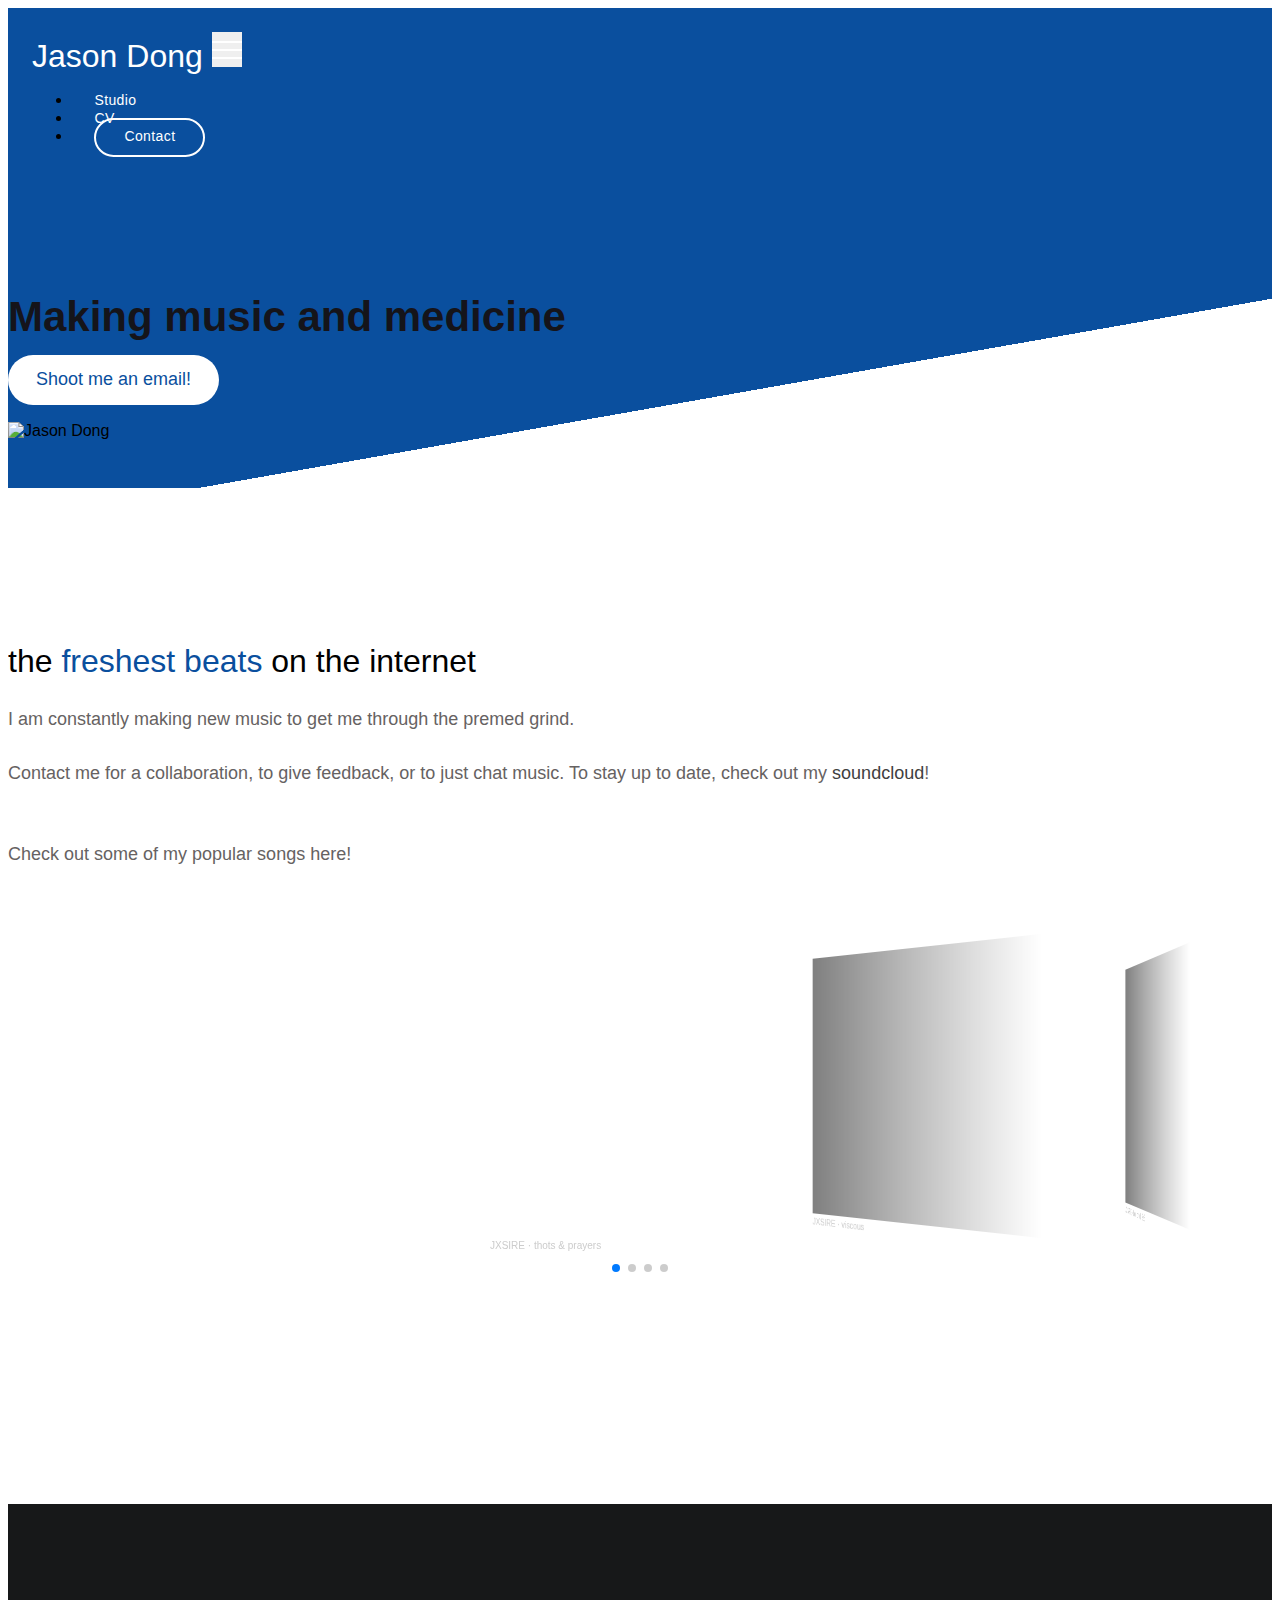
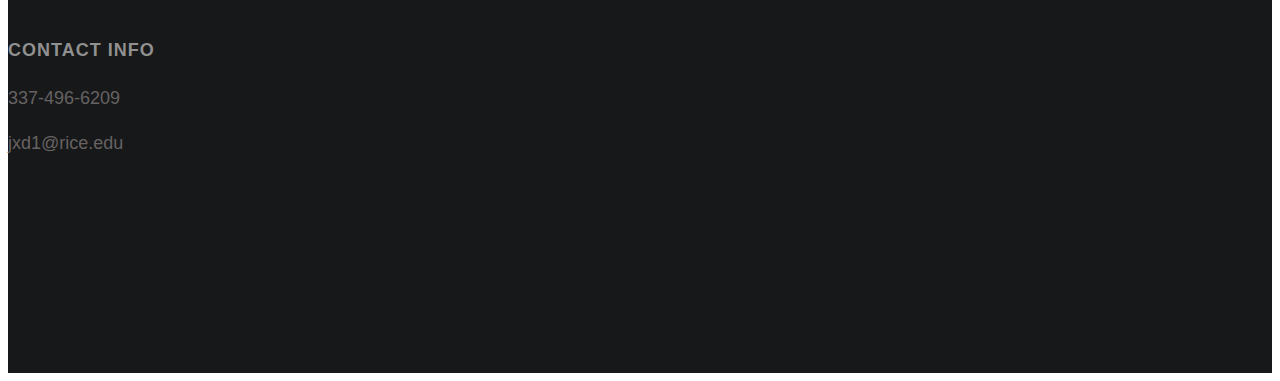
==== index.html @ 61a4fcf5 "slideshow of music" ====
<!DOCTYPE html>
<html lang="en">
<head>

     <title>Jason Dong</title>
<!--

DIGITAL TREND

https://templatemo.com/tm-538-digital-trend

-->
     <meta charset="UTF-8">
     <meta http-equiv="X-UA-Compatible" content="IE=Edge">
     <meta name="description" content="">
     <meta name="keywords" content="">
     <meta name="author" content="">
     <meta name="viewport" content="width=device-width, initial-scale=1, maximum-scale=1">

     <link rel="stylesheet" href="css/bootstrap.min.css">
     <link rel="stylesheet" href="css/font-awesome.min.css">
     <link rel="stylesheet" href="css/aos.css">
     <link rel="stylesheet" href="css/owl.carousel.min.css">
     <link rel="stylesheet" href="css/owl.theme.default.min.css">
     <link rel="shortcut icon" href="#">
     <link rel="stylesheet" media="screen" href="https://static.codepen.io/assets/editor/themes/twilight-c4d2eafba805f08fdb40c0900ac100b78469aba0532ca487a4fb1591a9424a02.css" id="cm-theme" />
     <link rel="stylesheet" href="https://cdnjs.cloudflare.com/ajax/libs/animate.css/4.0.0/animate.min.css"/>
     <link rel="stylesheet" href="css/swiper.min.css">

     <!-- MAIN CSS -->
     <link rel="stylesheet" href="css/templatemo-digital-trend.css">

     <script src='https://kit.fontawesome.com/a076d05399.js'></script>
     <script src="js/swiper.min.js"></script>

</head>
<body>

     <!-- MENU BAR -->
    <nav class="navbar navbar-expand-lg">
        <div class="container">
            <a class="navbar-brand" href="index.html">
              <i class="fas fa-microphone-alt"></i>
              Jason Dong
            </a>

            <button class="navbar-toggler" type="button" data-toggle="collapse" data-target="#navbarNav" aria-controls="navbarNav" aria-expanded="false"
                aria-label="Toggle navigation">
                <span class="navbar-toggler-icon"></span>
            </button>

            <div class="collapse navbar-collapse" id="navbarNav">
                <ul class="navbar-nav ml-auto">
                    <li class="nav-item">
                        <a href="#about" class="nav-link smoothScroll">Studio</a>
                    </li>
                    <li class="nav-item">
                        <a href="/CV" class="nav-link smoothScroll">CV</a>
                    </li>
                    <!-- <li class="nav-item">
                        <a href="blog.html" class="nav-link">Blog</a>
                    </li> -->
                    <li class="nav-item">
                        <a href="contact.html" class="nav-link contact">Contact</a>
                    </li>
                </ul>
            </div>
        </div>
    </nav>


     <!-- HERO -->
     <section class="hero hero-bg d-flex justify-content-center align-items-center">
               <div class="container">
                    <div class="row">

                        <div class="col-lg-6 col-md-10 col-12 d-flex flex-column justify-content-center align-items-center">
                              <div class="hero-text">

                                   <h1 class="text-white" data-aos="fade-up">Making music and medicine</h1>

                                   <a href="contact.html" class="custom-btn btn-bg btn mt-3" data-aos="fade-up" data-aos-delay="100">Shoot me an email!</a>

                                   <strong class="d-block py-3 pl-5 text-white" data-aos="fade-up" data-aos-delay="200"><i class="fa fa-phone mr-2"></i> 337-496-6209</strong>
                              </div>
                        </div>

                        <div class="col-lg-6 col-12">
                          <div class="hero-image" data-aos="fade-up" data-aos-delay="300">

                            <img src="images/jxsire.png" class="img-fluid" alt="Jason Dong">
                          </div>
                        </div>

                    </div>
               </div>
     </section>


     <!-- ABOUT -->
     <section class="about section-padding pb-0" id="about">
          <div class="container">
               <div class="row">

                    <div class="col-lg-7 mx-auto col-md-10 col-12">
                         <div class="about-info">

                              <h2 class="mb-4" data-aos="fade-up">the 
                                   <strong>freshest beats</strong> on the
                                   internet</h2>

                              <p class="mb-0" data-aos="fade-up">I am constantly
                                   making new music to get me through the premed
                                   grind. 
                              <br>
                              <br>
                              Contact me for a collaboration, to give feedback,
                              or to just chat music. To stay up to date, check
                              out my <a href="https://soundcloud.com/jxsire">
                                   soundcloud</a>!
                         </p>
                         <br>
                         
                         <p data-aos="fade-up">Check out some of my popular 
                              songs here!</p>
                         <!-- Swiper -->
                         <div class="swiper-container" data-aos="fade-up">
                              <div class="swiper-wrapper">
                              <div class="swiper-slide">
                                   <iframe width="100%" height="300" scrolling="no" frameborder="no" allow="autoplay" src="https://w.soundcloud.com/player/?url=https%3A//api.soundcloud.com/tracks/449568399&color=%23ff5500&auto_play=false&hide_related=false&show_comments=true&show_user=true&show_reposts=false&show_teaser=true&visual=true">
                                   </iframe>
                                   <br>
                                   <div style="font-size: 10px; color: #cccccc;line-break: anywhere;word-break: normal;overflow: hidden;white-space: nowrap;text-overflow: ellipsis; font-family: Interstate,Lucida Grande,Lucida Sans Unicode,Lucida Sans,Garuda,Verdana,Tahoma,sans-serif;font-weight: 100;">
                                        <a href="https://soundcloud.com/jxsire" title="JXSIRE" target="_blank" style="color: #cccccc; text-decoration: none;">
                                             JXSIRE
                                        </a>
                                         · 
                                        <a href="https://soundcloud.com/jxsire/thots-n-prayers" title="thots &amp; prayers" target="_blank" style="color: #cccccc; text-decoration: none;">
                                             thots &amp; prayers
                                        </a>
                                   </div>
                              </div>
                              <div class="swiper-slide">
                                   <iframe width="100%" height="300" scrolling="no" frameborder="no" allow="autoplay" src="https://w.soundcloud.com/player/?url=https%3A//api.soundcloud.com/tracks/424937106&color=%23ff5500&auto_play=false&hide_related=false&show_comments=true&show_user=true&show_reposts=false&show_teaser=true&visual=true">
                                   </iframe>
                                   <div style="font-size: 10px; color: #cccccc;line-break: anywhere;word-break: normal;overflow: hidden;white-space: nowrap;text-overflow: ellipsis; font-family: Interstate,Lucida Grande,Lucida Sans Unicode,Lucida Sans,Garuda,Verdana,Tahoma,sans-serif;font-weight: 100;">
                                        <a href="https://soundcloud.com/jxsire" title="JXSIRE" target="_blank" style="color: #cccccc; text-decoration: none;">
                                             JXSIRE
                                        </a>
                                         · 
                                        <a href="https://soundcloud.com/jxsire/viscous" title="viscous" target="_blank" style="color: #cccccc; text-decoration: none;">
                                             viscous
                                        </a>
                                   </div>
                              </div>
                              <div class="swiper-slide">
                                   <iframe width="100%" height="300" scrolling="no" frameborder="no" allow="autoplay" src="https://w.soundcloud.com/player/?url=https%3A//api.soundcloud.com/tracks/617876619&color=%23ff5500&auto_play=false&hide_related=false&show_comments=true&show_user=true&show_reposts=false&show_teaser=true&visual=true">
                                   </iframe>
                                   <div style="font-size: 10px; color: #cccccc;line-break: anywhere;word-break: normal;overflow: hidden;white-space: nowrap;text-overflow: ellipsis; font-family: Interstate,Lucida Grande,Lucida Sans Unicode,Lucida Sans,Garuda,Verdana,Tahoma,sans-serif;font-weight: 100;">
                                        <a href="https://soundcloud.com/jxsire" title="JXSIRE" target="_blank" style="color: #cccccc; text-decoration: none;">
                                             JXSIRE
                                        </a>
                                         · 
                                        <a href="https://soundcloud.com/jxsire/boo" title="boo prod. 2e6" target="_blank" style="color: #cccccc; text-decoration: none;">
                                             boo prod. 2e6
                                        </a>
                                   </div>
                              </div>
                              <div class="swiper-slide">
                                   <iframe width="100%" height="300" scrolling="no" frameborder="no" allow="autoplay" src="https://w.soundcloud.com/player/?url=https%3A//api.soundcloud.com/tracks/399360867&color=%23ff5500&auto_play=false&hide_related=false&show_comments=true&show_user=true&show_reposts=false&show_teaser=true&visual=true">
                                   </iframe>
                                   <div style="font-size: 10px; color: #cccccc;line-break: anywhere;word-break: normal;overflow: hidden;white-space: nowrap;text-overflow: ellipsis; font-family: Interstate,Lucida Grande,Lucida Sans Unicode,Lucida Sans,Garuda,Verdana,Tahoma,sans-serif;font-weight: 100;">
                                        <a href="https://soundcloud.com/jxsire" title="JXSIRE" target="_blank" style="color: #cccccc; text-decoration: none;">
                                             JXSIRE
                                        </a>
                                         · 
                                        <a href="https://soundcloud.com/jxsire/rx-traphouse" title="RX TRAPHOUSE" target="_blank" style="color: #cccccc; text-decoration: none;">
                                             RX TRAPHOUSE
                                        </a>
                                   </div>
                              </div>
                              </div>
                              <!-- Add Pagination -->
                              <div class="swiper-pagination"></div>
                         </div>
                         
                         <br>
                         <br>
                         <br>

                         <!-- <div class="about-image" data-aos="fade-up" data-aos-delay="200">

                          <img src="images/office.png" class="img-fluid" alt="office">
                        </div> -->
                        <br>
                        <br>
                    </div>

               </div>
          </div>
     </section>


     <!-- PROJECT -->
     <!-- <section class="project section-padding" id="project">
          <div class="container-fluid">
               <div class="row">

                    <div class="col-lg-12 col-12">

                        <h2 class="mb-5 text-center" data-aos="fade-up">
                            Please take a look through our
                            <strong>featured Digital Trends</strong>
                        </h2>

                         <div class="owl-carousel owl-theme" id="project-slide">
                              <div class="item project-wrapper" data-aos="fade-up" data-aos-delay="100">
                                   <img src="images/project/project-image01.jpg" class="img-fluid" alt="project image">

                                   <div class="project-info">
                                        <small>Marketing</small>

                                        <h3>
                                             <a href="project-detail.html">
                                                  <span>Sweet Go Agency</span>
                                                  <i class="fa fa-angle-right project-icon"></i>
                                             </a>
                                        </h3>
                                   </div>
                              </div>

                              <div class="item project-wrapper" data-aos="fade-up">
                                   <img src="images/project/project-image02.jpg" class="img-fluid" alt="project image">

                                   <div class="project-info">
                                        <small>Website</small>

                                        <h3>
                                             <a href="project-detail.html">
                                                  <span>Smart Ladies</span>
                                                  <i class="fa fa-angle-right project-icon"></i>
                                             </a>
                                        </h3>
                                   </div>
                              </div>

                              <div class="item project-wrapper" data-aos="fade-up">
                                   <img src="images/project/project-image03.jpg" class="img-fluid" alt="project image">

                                   <div class="project-info">
                                        <small>Branding</small>

                                        <h3>
                                             <a href="project-detail.html">
                                                  <span>Shoes factory</span>
                                                  <i class="fa fa-angle-right project-icon"></i>
                                             </a>
                                        </h3>
                                   </div>
                              </div>

                              <div class="item project-wrapper" data-aos="fade-up">
                                   <img src="images/project/project-image04.jpg" class="img-fluid" alt="project image">

                                   <div class="project-info">
                                        <small>Social Media</small>

                                        <h3>
                                             <a href="project-detail.html">
                                                  <span>Race Bicycle</span>
                                                  <i class="fa fa-angle-right project-icon"></i>
                                             </a>
                                        </h3>
                                   </div>
                              </div>

                              <div class="item project-wrapper" data-aos="fade-up">
                                   <img src="images/project/project-image05.jpg" class="img-fluid" alt="project image">

                                   <div class="project-info">
                                        <small>Video</small>

                                        <h3>
                                             <a href="project-detail.html">
                                                  <span>Ultimate HealthCare</span>
                                                  <i class="fa fa-angle-right project-icon"></i>
                                             </a>
                                        </h3>
                                   </div>
                              </div>
                         </div>
                    </div>

               </div>
          </div>
     </section> -->


     <!-- TESTIMONIAL -->
     <!-- <section class="testimonial section-padding">
          <div class="container">
               <div class="row">

                    <div class="col-lg-6 col-md-5 col-12">
                        <div class="contact-image" data-aos="fade-up">

                          <img src="images/female-avatar.png" class="img-fluid" alt="website">
                        </div>
                    </div>

                    <div class="col-lg-6 col-md-7 col-12">
                      <h4 class="my-5 pt-3" data-aos="fade-up" data-aos-delay="100">Client Testimonials</h4>

                      <div class="quote" data-aos="fade-up" data-aos-delay="200"></div>

                      <h2 class="mb-4" data-aos="fade-up" data-aos-delay="300">Lorem ipsum Sed eiusmod esse aliqua sed incididunt aliqua incididunt mollit id et sit proident dolor nulla sed commodo.</h2>

                      <p data-aos="fade-up" data-aos-delay="400">
                        <strong>Mary Zoe</strong>

                        <span class="mx-1">/</span>

                        <small>Digital Agency (CEO)</small>
                      </p>
                    </div>

               </div>
          </div>
     </section> -->


    <footer class="site-footer">
      <div class="container">
        <div class="row">

          <!-- <div class="col-lg-5 mx-lg-auto col-md-8 col-10">
            <h1 class="text-white" data-aos="fade-up" data-aos-delay="100">We make creative <strong>brands</strong> only.</h1>
          </div> -->

          <div class="col-lg-3 col-md-6 col-12" data-aos="fade-up" data-aos-delay="200">
            <h4 class="my-4">Contact Info</h4>

            <p class="mb-1">
              <i class="fa fa-phone mr-2 footer-icon"></i> 
              337-496-6209
            </p>

            <p>
              <a href="#">
                <i class="fa fa-envelope mr-2 footer-icon"></i>
                jxd1@rice.edu
              </a>
            </p>
          </div>

          <!-- <div class="col-lg-3 col-md-6 col-12" data-aos="fade-up" data-aos-delay="300">
            <h4 class="my-4">Our Studio</h4>

            <p class="mb-1">
              <i class="fa fa-home mr-2 footer-icon"></i> 
              Av. Lúcio Costa - Barra da Tijuca, Rio de Janeiro - RJ, Brazil
            </p>
          </div>

          <div class="col-lg-4 mx-lg-auto text-center col-md-8 col-12" data-aos="fade-up" data-aos-delay="400">
            <p class="copyright-text">Copyright &copy; 2020 Your Company
            <br>
            <a rel="nofollow noopener" href="https://templatemo.com">Design: TemplateMo</a></p>
          </div>

          <div class="col-lg-4 mx-lg-auto col-md-6 col-12" data-aos="fade-up" data-aos-delay="500">
            
            <ul class="footer-link">
              <li><a href="#">Stories</a></li>
              <li><a href="#">Work with us</a></li>
              <li><a href="#">Privacy</a></li>
            </ul> -->
          </div>

          <div class="col-lg-3 mx-lg-auto col-md-6 col-12" data-aos="fade-up" data-aos-delay="600">
               <ul class="social-icon">
                 <li><a href="https://www.github.com/jxsire/"><i class="fab fa-github w3-hover-opacity"></i></a></li>
                 <li><a href="https://soundcloud.com/jxsire"><i class="fab fa-soundcloud w3-hover-opacity"></i></a></li>
               </ul>
          </div>

        </div>
      </div>
    </footer>


     <!-- SCRIPTS -->
     <script src="js/jquery.min.js"></script>
     <script src="js/bootstrap.min.js"></script>
     <script src="js/aos.js"></script>
     <script src="js/owl.carousel.min.js"></script>
     <script src="js/smoothscroll.js"></script>
     <script src="js/custom.js"></script>
     <!-- Initialize Swiper -->
     <script>
          var swiper = new Swiper('.swiper-container', {
            effect: 'coverflow',
            grabCursor: true,
            centeredSlides: true,
            slidesPerView: 'auto',
            coverflowEffect: {
              rotate: 50,
              stretch: 0,
              depth: 100,
              modifier: 1,
              slideShadows : true,
            },
            pagination: {
              el: '.swiper-pagination',
            },
          });
        </script>
 

</body>
</html>
---- css/templatemo-digital-trend.css ----
/*

DIGITAL TREND

https://templatemo.com/tm-538-digital-trend

*/
  
  @font-face {
      font-family: 'Plain-Regular';
      src: url('../fonts/Plain-Regular.woff2') format('woff2'),
          url('../fonts/Plain-Regular.woff') format('woff');
      font-weight: normal;
      font-style: normal;
  }

  @font-face {
      font-family: 'Plain-Light';
      src: url('../fonts/Plain-Light.woff2') format('woff2'),
          url('../fonts/Plain-Light.woff') format('woff');
      font-weight: bold;
      font-style: normal;
  }

  @font-face {
      font-family: 'Plain-Bold';
      src: url('../fonts/Plain-Bold.woff2') format('woff2'),
          url('../fonts/Plain-Bold.woff') format('woff');
      font-weight: bold;
      font-style: normal;
  }

  :root {
    --primary-color:        #0a4f9e;
    /* --secondary-color:      #057a8d; */
    --secondary-color:      #0a4f9e;
    --white-color:          #ffffff;
    --dark-color:           #171819;
    --project-bg:           #f0f8ff;
    /* --menu-bg:              #0c8195; */
    --menu-bg:              #0a4f9e;

    --title-color:          #15141a;
    --gray-color:           #909090;
    --link-color:           #404040;
    --p-color:              #666262;

    --base-font-family:     'Plain-Light', sans-serif;
    --title-font-family:    'Plain-Regular', sans-serif;
    --font-bold-family:     'Plain-Bold', sans-serif;
    --font-weight-bold:     bold;

    --h1-font-size:         42px;
    --h2-font-size:         32px;
    --h3-font-size:         24px;
    --p-font-size:          18px;
    --base-font-size:       16px;
    --menu-font-size:       14px;

    --border-radius-large:  100px;
    --border-radius-small:  5px;
  }

  body {
    background: var(--white-color);
    font-family: var(--base-font-family);
  }


  /*---------------------------------------
     TYPOGRAPHY              
  -----------------------------------------*/

  h1,h2,h3,h4,h5,h6 {
    font-family: var(--title-font-family);
    line-height: inherit;
  }

  h1 {
    color: var(--title-color);
    font-size: var(--h1-font-size);
  }

  h2 {
    font-size: var(--h2-font-size);
    font-weight: 100;
  }

  h3 {
    font-size: var(--h3-font-size);
    font-weight: 100;
    margin-bottom: 0;
  }

  h4 {
    color: var(--gray-color);
    font-family: var(--base-font-family);
    font-size: var(--p-font-size);
    letter-spacing: 1px;
    text-transform: uppercase;
  }

  p {
    color: var(--p-color);
    font-size: var(--p-font-size);
    line-height: 1.5em;
  }

  b, 
  strong {
    letter-spacing: 0;
    color: var(--secondary-color);
  }


  /*  BLOCKQUOTES */
  .quote {
    position: relative;
    margin: 0;
  }

  .quote::after {
    content: "“";
    position: absolute;
    bottom: -80px;
    left: 20px;
    font-family: times;
    color: var(--gray-color);
    font-weight: var(--font-weight-bold);
    font-size: 14em;
    line-height: 0;
    opacity: 0.10;
  }

  blockquote {
    border-left: 5px solid rgba(0,0,0,0.05);
    display: block;
    margin: 42px 0;
    padding: 14px 22px;
    color: rgba(0,0,0,0.5);
  }


  /* BUTTON */
  .custom-btn {
    background: transparent;
    border: 2px solid var(--dark-color);
    border-radius: var(--border-radius-large);
    padding: 12px 26px 14px 26px;
    color: var(--dark-color);
    font-family: var(--title-font-family);
    font-size: var(--p-font-size);
    white-space: nowrap;
  }

  .custom-btn.btn-bg {
    background: var(--white-color);
    color: var(--primary-color);
    border-color: transparent;
	transition: all .3s ease;
  }
  
  .custom-btn:hover,
  .custom-btn:focus {
    background: var(--dark-color);
    color: var(--white-color);
    border-color: transparent;
  }


  /*---------------------------------------
     GENERAL               
  -----------------------------------------*/

  * {
    -webkit-box-sizing: border-box;
    -moz-box-sizing: border-box;
    box-sizing: border-box;
  }

  *::before,
  *::after {
    -webkit-box-sizing: border-box;
    -moz-box-sizing: border-box;
    box-sizing: border-box;
  }

  a {
    color: var(--link-color);
    font-weight: normal;
    text-decoration: none;
  }

  a:hover, 
  a:active, 
  a:focus {
    color: var(--secondary-color);
    outline: none;
    text-decoration: none;
  }

  ::selection {
    background: var(--secondary-color);
    color: var(--white-color);
  }

  .section-padding {
    padding: 8em 0;
  }
  .section-padding-half {
    padding: 4em 0;
  }

  .google-map iframe {
    display: block;
    width: 100%;
  }



  /*---------------------------------------
    MENU             
  -----------------------------------------*/

  .navbar {
    background: var(--menu-bg);
    z-index: 2;
    top: 0;
    right: 0;
    left: 0;
    padding: 1.5em;
  }

  .navbar-brand {
    color: var(--white-color);
    font-size: var(--h2-font-size);
  }

  .navbar-brand:hover {
    color: var(--grey-color);
  }

  .nav-link {
    color: var(--white-color);
    font-size: var(--menu-font-size);
    letter-spacing: 0.4px;
    margin: 0 1.6em;
    padding: 0.6em;
  }

  .nav-link.active,
  .nav-link:hover {
    color: var(--grey-color);
  }

  .navbar-expand-lg .navbar-nav .nav-link {
    padding-right: 0;
    padding-left: 0;
  }

  .navbar-expand-lg .navbar-nav .nav-link.contact {
    border: 2px solid var(--white-color);
    border-radius: var(--border-radius-large);
    color: var(--white-color);
    font-family: var(--font-bold-family);
    padding: 0.6em 2em 0.8em 2em;
  }

  .navbar-expand-lg .navbar-nav .nav-link.contact:hover,
  .navbar-expand-lg .navbar-nav .nav-link.contact.active {
    background: var(--white-color);
    color: var(--primary-color);
  }

  .navbar-nav .navbar-toggler-icon {
    background: none;
  }

  .navbar-toggler {
    border: 0;
    padding: 0;
    cursor: pointer;
    margin: 0 10px 0 0;
    width: 30px;
    height: 35px;
    outline: none;
  }

  .navbar-toggler:focus {
    outline: none;
  }

  .navbar-toggler[aria-expanded="true"] .navbar-toggler-icon {
    background: transparent;
  }

  .navbar-toggler[aria-expanded="true"] .navbar-toggler-icon::before,
  .navbar-toggler[aria-expanded="true"] .navbar-toggler-icon::after {
    transition: top 300ms 50ms ease, -webkit-transform 300ms 350ms ease;
    transition: top 300ms 50ms ease, transform 300ms 350ms ease;
    transition: top 300ms 50ms ease, transform 300ms 350ms ease, -webkit-transform 300ms 350ms ease;
    top: 0;
  }

  .navbar-toggler[aria-expanded="true"] .navbar-toggler-icon::before {
    transform: rotate(45deg);
  }

  .navbar-toggler[aria-expanded="true"] .navbar-toggler-icon::after {
    transform: rotate(-45deg);
  }

  .navbar-toggler .navbar-toggler-icon {
    background: var(--white-color);
    transition: background 10ms 300ms ease;
    display: block;
    width: 30px;
    height: 2px;
    position: relative;
  }

  .navbar-toggler .navbar-toggler-icon::before,
  .navbar-toggler .navbar-toggler-icon::after {
    transition: top 300ms 350ms ease, -webkit-transform 300ms 50ms ease;
    transition: top 300ms 350ms ease, transform 300ms 50ms ease;
    transition: top 300ms 350ms ease, transform 300ms 50ms ease, -webkit-transform 300ms 50ms ease;
    position: absolute;
    right: 0;
    left: 0;
    background: var(--white-color);
    width: 30px;
    height: 2px;
    content: '';
  }

  .navbar-toggler .navbar-toggler-icon::before {
    top: -8px;
  }

  .navbar-toggler .navbar-toggler-icon::after {
    top: 8px;
  }



  /*---------------------------------------
     HERO              
  -----------------------------------------*/

  .hero {
    position: relative;
    padding: 5em 0;
    overflow: hidden;
  }

  .hero-bg {
    background: linear-gradient(170deg, var(--primary-color) 64%, var(--white-color) 30%);
  }

  .hero-image {
    position: relative;
    top: 2em;
  }



  /*---------------------------------------
     PROJECT              
  -----------------------------------------*/

  .project {
    background: var(--project-bg);
  }

  .project-wrapper {
    position: relative;
  }

  .project-wrapper img {
    border-radius: var(--border-radius-small);
  }

  .project-info {
    background: var(--white-color);
    border-radius: var(--border-radius-small);
    position: absolute;
    bottom: 32px;
    right: 32px;
    left: 32px;
    width: 90%;
    padding: 32px;
  }

  .project-info small {
    font-family: Plain-Bold;
    color: var(--gray-color);
    position: relative;
    top: 2px;
  }

  .project-info a {
    color: var(--primary-color);
  }

  .project-info .project-icon {
    background: var(--primary-color);
  }

  .project-icon {
    position: absolute;
    right: 30px;
    top: 40px;
    background: var(--dark-color);
    border-radius: var(--border-radius-large);
    color: var(--white-color);
    font-size: var(--h2-font-size);
    width: 40px;
    height: 40px;
    line-height: 40px;
    text-align: center;
    padding-left: 5px;
  }

  .owl-theme .owl-dots .owl-dot {
    outline: none;
  }

  .owl-theme .owl-dots .owl-dot span {
    background: var(--gray-color);
    width: 50px;
    height: 3px;
    margin:  35px 5px;
  }

  .owl-theme .owl-dots .owl-dot.active span, 
  .owl-theme .owl-dots .owl-dot:hover span {
    background: var(--secondary-color);
  }

  .list-detail {
    margin-left: 1em;
    padding-left: 1em;
    position: relative;
  }

  .list-detail li {
    display: block;
    list-style: none;
    margin: 0.6em 0 0 0.8em;
  }

  .list-detail li::before {
    content: "";
    width: 0;
    height: 0;
    border-width: 0 16px 16px 0;
    border-color: transparent var(--secondary-color) transparent transparent;
    border-style: solid;
    position: absolute;
    left: 0;
  }

  .list-detail span {
    position: relative;
    bottom: 5px;
  }

  .client-info img {
    width: 100px;
    margin-right: 1em;
  }



  /*---------------------------------------
      ABOUT            
  -----------------------------------------*/

  .about {
    position: relative;
    overflow: hidden;
  }

  .about-image img {
    display: block;
    margin: 0 auto;
  }



  /*---------------------------------------
      BLOG            
  -----------------------------------------*/

  .blog-header {
    border-radius: var(--border-radius-small);
    position: relative;
    overflow: hidden;
  }

  .blog-header img {
    border-radius: var(--border-radius-small);
    display: block;
  }

  .blog-header-info {
    background: linear-gradient(transparent,rgba(0,0,0,0.95));
    position: absolute;
    right: 0;
    left: 0;
    bottom: 0;
    padding: 2em;
  }

  .blog-header-info h3 {
    max-width: 80%;
  }

  .blog-header-info a {
    color: var(--white-color);
  }

  .blog-header-info a:hover {
    color: var(--secondary-color);
  }

  .blog-sidebar img {
    border-radius: var(--border-radius-small);
    width: 159px;
    margin-right: 22px;
  }

  .blog-sidebar h3 {
    font-size: 18px;
  }



  /*---------------------------------------
     CONTACT              
  -----------------------------------------*/

  .newsletter-form .form-control,
  .contact-form .form-control {
    box-shadow: none;
    background: var(--project-bg);
    border: 0;
    padding: 1.7em 1.3em;
    margin: 14px 0;
  }

  .newsletter-form button,
  .contact-form #submit-button {
    background: var(--primary-color);
    border-radius: var(--border-radius-large);
    color: var(--white-color);
    cursor: pointer;
    font-size: var(--p-font-size);
    line-height: 0px;
    padding: 1.5em 1.3em;
  }

  .newsletter-form button {
    background: var(--secondary-color);
  }



  /*---------------------------------------
     FOOTER              
  -----------------------------------------*/

  .site-footer {
    background: var(--dark-color);
    padding: 7em 0 6em 0;
  }

  .site-footer a {
    color: var(--p-color);
  }

  .site-footer a:hover,
  .footer-icon {
    color: var(--secondary-color);
  }

  .footer-link li {
    display: inline-block;
    list-style: none;
    margin: 0 10px;
  }

  .copyright-text,
  .footer-link,
  .site-footer .social-icon {
    margin-top: 6em;
  }

  .copyright-text {
    margin-top: 5.3em;
  }

  
  /*---------------------------------------
     SWIPER              
  -----------------------------------------*/
  .swiper-container {
    width: 100%;
    padding-top: 50px;
    padding-bottom: 50px;
  }
  .swiper-slide {
    background-position: center;
    background-size: cover;
    width: 300px;
    height: 300px;

  }


  /*---------------------------------------
     SOCIAL ICON              
  -----------------------------------------*/

  .social-icon {
    position: relative;
    padding: 0;
    margin: 4em 0 0 0;
  }

  .social-icon li {
    display: inline-block;
    list-style: none;
  }

  .social-icon li a {
    text-decoration: none;
    display: inline-block;
    font-size: var(--base-font-size);
    margin: 10px;
    text-align: center;
  }



  /*---------------------------------------
     RESPONSIVE STYLES              
  -----------------------------------------*/

  @media screen and (min-width: 1200px) {

    .about-info h2 {
      max-width: 70%;
    }
  }

  @media screen and (min-width: 991px) {

    .project h2 {
      max-width: 32%;
      margin: 0 auto;
    }
  }

  @media screen and (max-width: 991px) {

    .hero {
      padding-top: 14em;
    }

    .hero-text {
      bottom: 2em;
    }

    .navbar {
      padding: 1em;
    }

    .navbar-collapse {
      text-align: center;
      padding: 2.5em 0;
    }

    .nav-link {
      display: inline-block;
    }

    .navbar-expand-lg .navbar-nav .nav-link.contact {
      margin: 1em 0;
    }

    .copyright-text, 
    .footer-link, 
    .site-footer .social-icon {
      margin-top: 3em;
      padding: 0;
      text-align: left;
    }
  }

  @media screen and (max-width: 767px) {

    h1 {
      font-size: 36px;
    }

    h2 {
      font-size: 28px;
    }

    h3 {
      font-size: 22px;
    }

    .project-info {
      right: 0;
      left: 0;
      margin: 0 auto;
    }

    .footer-link, 
    .site-footer .social-icon {
      margin-top: 1em;
    }

    .copyright-text {
      margin: 2.5em 0 1em 0;
    }

    .footer-link li {
      margin-left: 0;
    }
  }
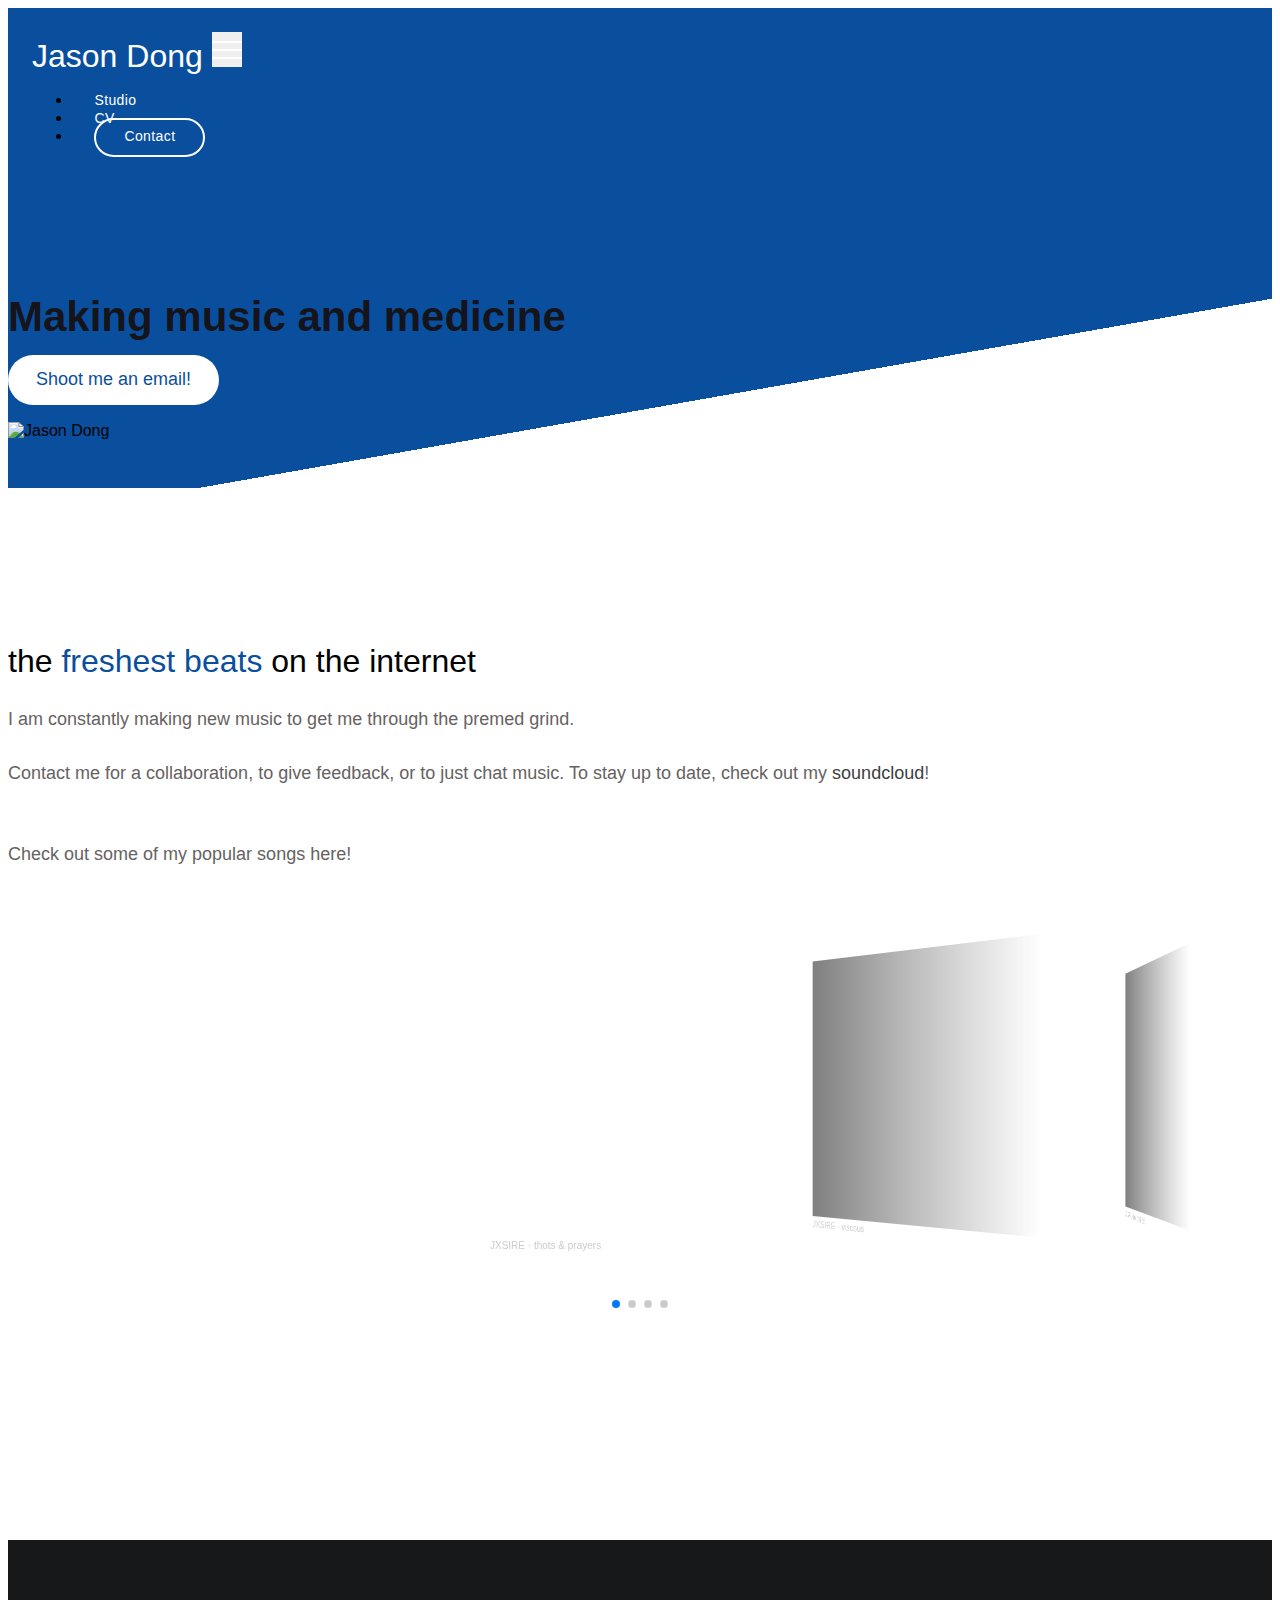
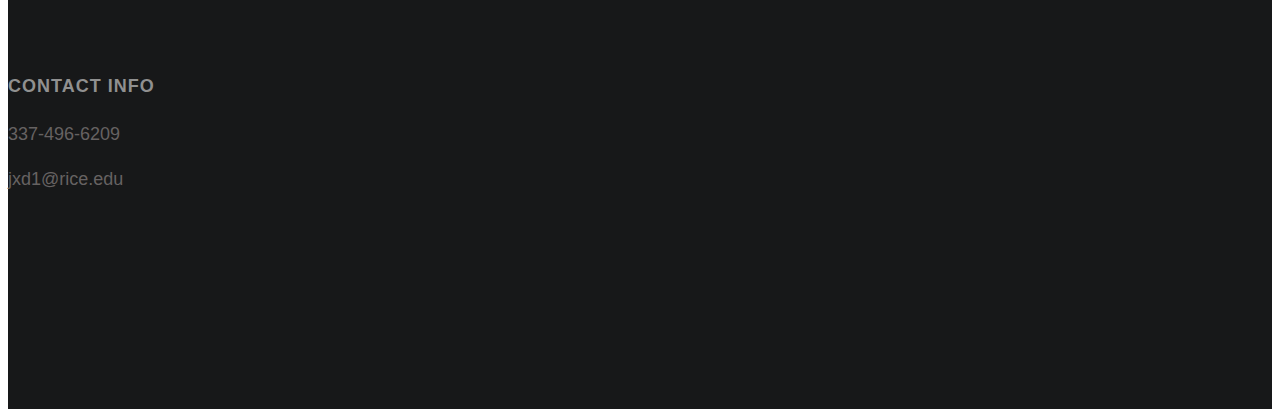
==== commit ad1192cf: "pagination" ====
--- a/index.html
+++ b/index.html
@@ -180,6 +180,8 @@
                                    </div>
                               </div>
                               </div>
+                              <br>
+                              <br>
                               <!-- Add Pagination -->
                               <div class="swiper-pagination"></div>
                          </div>
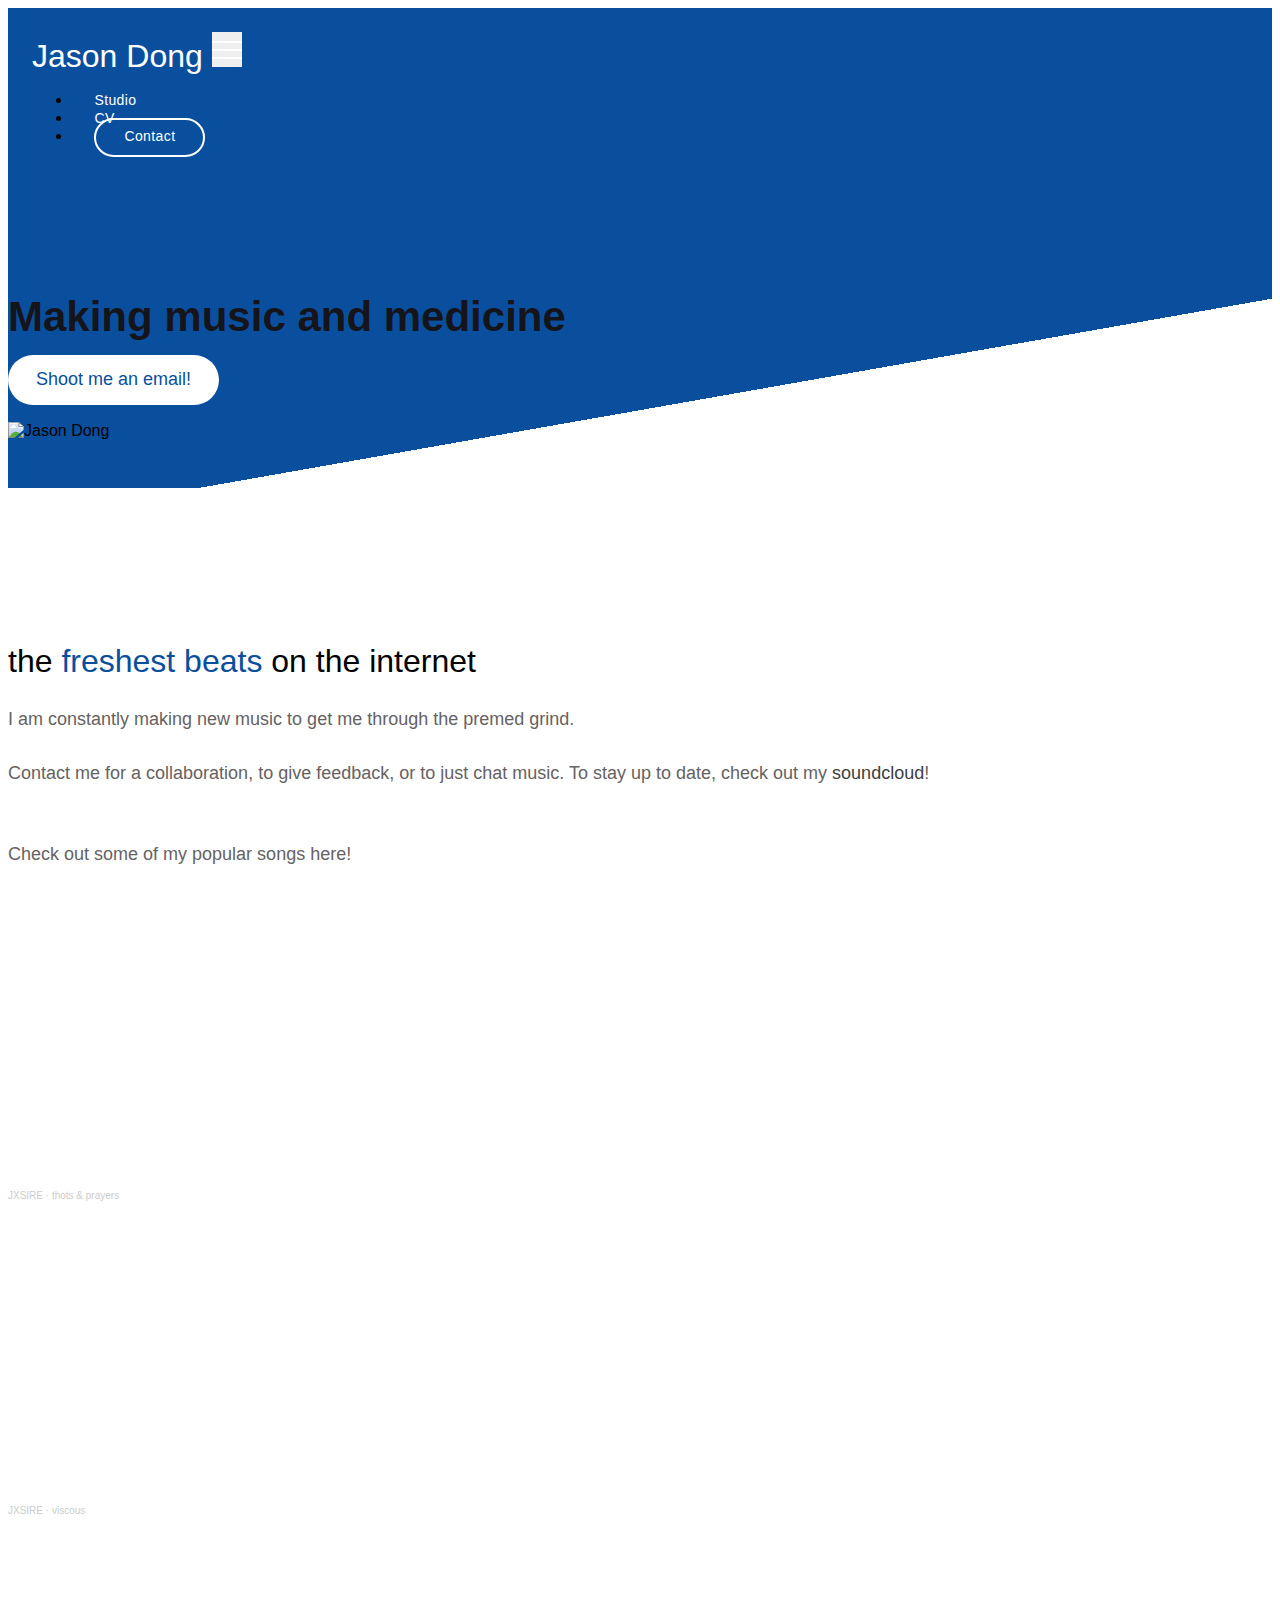
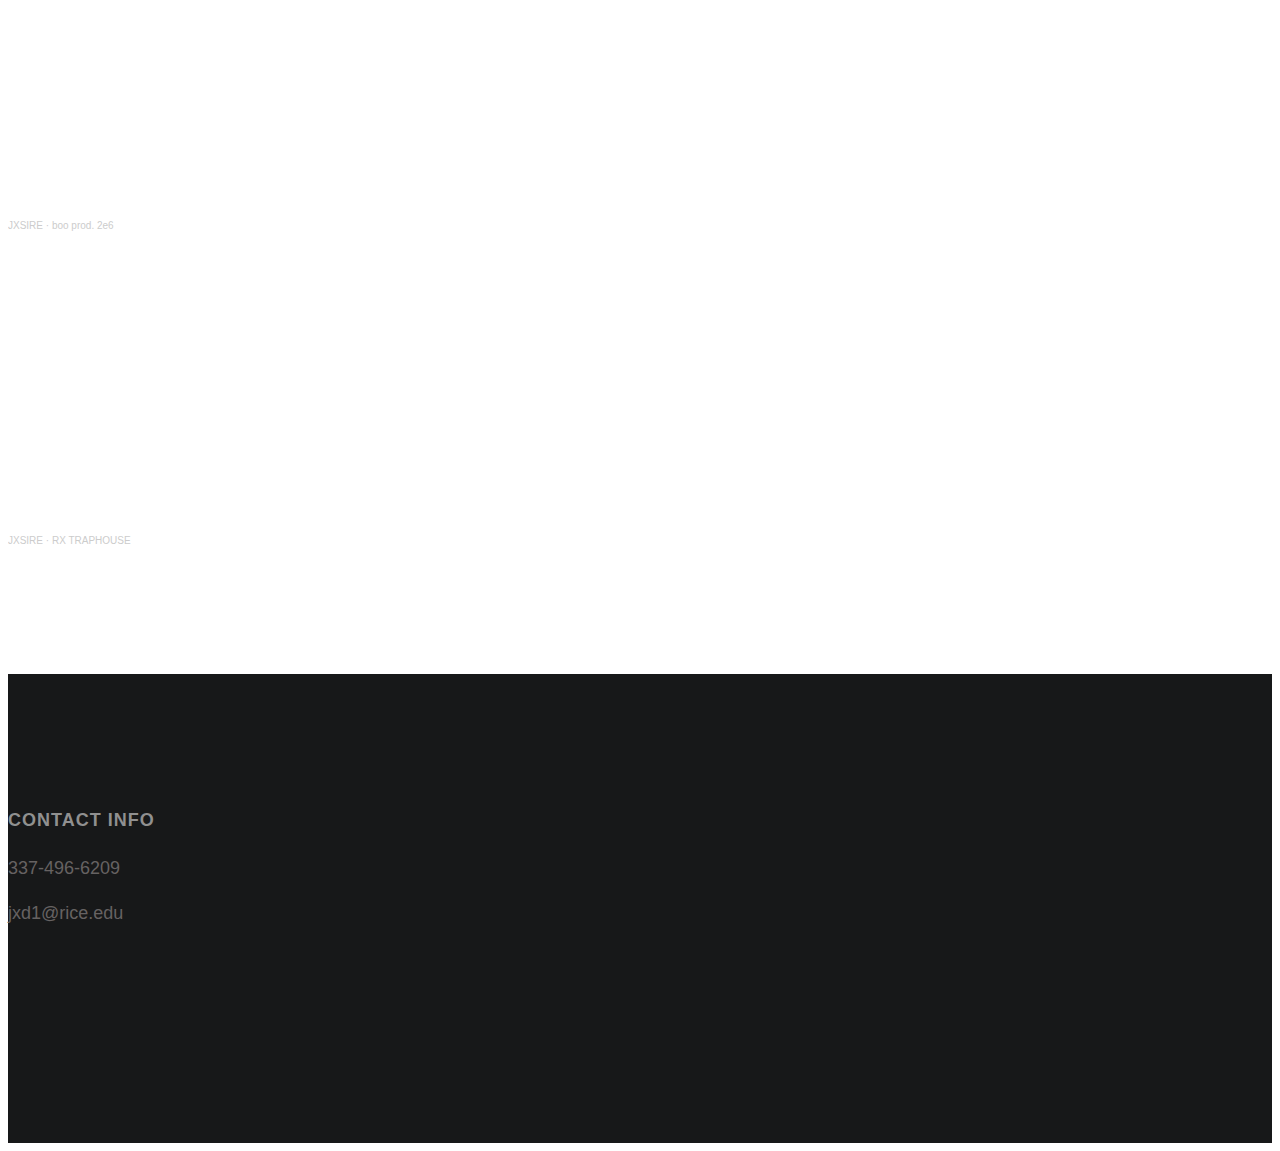
==== commit 69c50a4e: "updated sliding music" ====
--- a/index.html
+++ b/index.html
@@ -52,7 +52,7 @@
             <div class="collapse navbar-collapse" id="navbarNav">
                 <ul class="navbar-nav ml-auto">
                     <li class="nav-item">
-                        <a href="#about" class="nav-link smoothScroll">Studio</a>
+                        <a href="#studio" class="nav-link smoothScroll">Studio</a>
                     </li>
                     <li class="nav-item">
                         <a href="/CV" class="nav-link smoothScroll">CV</a>
@@ -97,8 +97,8 @@
      </section>
 
 
-     <!-- ABOUT -->
-     <section class="about section-padding pb-0" id="about">
+     <!-- STUDIO -->
+     <section class="about section-padding pb-0" id="studio">
           <div class="container">
                <div class="row">
 
@@ -122,12 +122,18 @@
                          <br>
                          
                          <p data-aos="fade-up">Check out some of my popular 
-                              songs here!</p>
-                         <!-- Swiper -->
-                         <div class="swiper-container" data-aos="fade-up">
-                              <div class="swiper-wrapper">
-                              <div class="swiper-slide">
-                                   <iframe width="100%" height="300" scrolling="no" frameborder="no" allow="autoplay" src="https://w.soundcloud.com/player/?url=https%3A//api.soundcloud.com/tracks/449568399&color=%23ff5500&auto_play=false&hide_related=false&show_comments=true&show_user=true&show_reposts=false&show_teaser=true&visual=true">
+                              songs here!
+                         </p>
+               </div>
+          </div>
+
+          <div class="container-fluid">
+               <div class="row">
+
+                    <div class="col-lg-12 col-12">
+                         <div class="owl-carousel owl-theme" id="project-slide">
+                              <div class="item project-wrapper" data-aos="fade-up" data-aos-delay="100">
+                                   <iframe display="block" width="100%" height="300" scrolling="no" frameborder="no" allow="autoplay" src="https://w.soundcloud.com/player/?url=https%3A//api.soundcloud.com/tracks/449568399&color=%23ff5500&auto_play=false&hide_related=false&show_comments=true&show_user=true&show_reposts=false&show_teaser=true&visual=true">
                                    </iframe>
                                    <br>
                                    <div style="font-size: 10px; color: #cccccc;line-break: anywhere;word-break: normal;overflow: hidden;white-space: nowrap;text-overflow: ellipsis; font-family: Interstate,Lucida Grande,Lucida Sans Unicode,Lucida Sans,Garuda,Verdana,Tahoma,sans-serif;font-weight: 100;">
@@ -140,8 +146,10 @@
                                         </a>
                                    </div>
                               </div>
-                              <div class="swiper-slide">
-                                   <iframe width="100%" height="300" scrolling="no" frameborder="no" allow="autoplay" src="https://w.soundcloud.com/player/?url=https%3A//api.soundcloud.com/tracks/424937106&color=%23ff5500&auto_play=false&hide_related=false&show_comments=true&show_user=true&show_reposts=false&show_teaser=true&visual=true">
+
+                              <div class="item project-wrapper" data-aos="fade-up">
+                                   <!--<img src="images/project/project-image02.jpg" class="img-fluid" alt="project image"> -->
+                                   <iframe display="block" width="100%" height="300" scrolling="no" frameborder="no" allow="autoplay" src="https://w.soundcloud.com/player/?url=https%3A//api.soundcloud.com/tracks/424937106&color=%23ff5500&auto_play=false&hide_related=false&show_comments=true&show_user=true&show_reposts=false&show_teaser=true&visual=true">
                                    </iframe>
                                    <div style="font-size: 10px; color: #cccccc;line-break: anywhere;word-break: normal;overflow: hidden;white-space: nowrap;text-overflow: ellipsis; font-family: Interstate,Lucida Grande,Lucida Sans Unicode,Lucida Sans,Garuda,Verdana,Tahoma,sans-serif;font-weight: 100;">
                                         <a href="https://soundcloud.com/jxsire" title="JXSIRE" target="_blank" style="color: #cccccc; text-decoration: none;">
@@ -153,8 +161,9 @@
                                         </a>
                                    </div>
                               </div>
-                              <div class="swiper-slide">
-                                   <iframe width="100%" height="300" scrolling="no" frameborder="no" allow="autoplay" src="https://w.soundcloud.com/player/?url=https%3A//api.soundcloud.com/tracks/617876619&color=%23ff5500&auto_play=false&hide_related=false&show_comments=true&show_user=true&show_reposts=false&show_teaser=true&visual=true">
+
+                              <div class="item project-wrapper" data-aos="fade-up">
+                                   <iframe display="block" width="100%" height="300" scrolling="no" frameborder="no" allow="autoplay" src="https://w.soundcloud.com/player/?url=https%3A//api.soundcloud.com/tracks/617876619&color=%23ff5500&auto_play=false&hide_related=false&show_comments=true&show_user=true&show_reposts=false&show_teaser=true&visual=true">
                                    </iframe>
                                    <div style="font-size: 10px; color: #cccccc;line-break: anywhere;word-break: normal;overflow: hidden;white-space: nowrap;text-overflow: ellipsis; font-family: Interstate,Lucida Grande,Lucida Sans Unicode,Lucida Sans,Garuda,Verdana,Tahoma,sans-serif;font-weight: 100;">
                                         <a href="https://soundcloud.com/jxsire" title="JXSIRE" target="_blank" style="color: #cccccc; text-decoration: none;">
@@ -166,8 +175,9 @@
                                         </a>
                                    </div>
                               </div>
-                              <div class="swiper-slide">
-                                   <iframe width="100%" height="300" scrolling="no" frameborder="no" allow="autoplay" src="https://w.soundcloud.com/player/?url=https%3A//api.soundcloud.com/tracks/399360867&color=%23ff5500&auto_play=false&hide_related=false&show_comments=true&show_user=true&show_reposts=false&show_teaser=true&visual=true">
+
+                              <div class="item project-wrapper" data-aos="fade-up">
+                                   <iframe display="block" width="100%" height="300" scrolling="no" frameborder="no" allow="autoplay" src="https://w.soundcloud.com/player/?url=https%3A//api.soundcloud.com/tracks/399360867&color=%23ff5500&auto_play=false&hide_related=false&show_comments=true&show_user=true&show_reposts=false&show_teaser=true&visual=true">
                                    </iframe>
                                    <div style="font-size: 10px; color: #cccccc;line-break: anywhere;word-break: normal;overflow: hidden;white-space: nowrap;text-overflow: ellipsis; font-family: Interstate,Lucida Grande,Lucida Sans Unicode,Lucida Sans,Garuda,Verdana,Tahoma,sans-serif;font-weight: 100;">
                                         <a href="https://soundcloud.com/jxsire" title="JXSIRE" target="_blank" style="color: #cccccc; text-decoration: none;">
@@ -179,124 +189,11 @@
                                         </a>
                                    </div>
                               </div>
-                              </div>
-                              <br>
-                              <br>
-                              <!-- Add Pagination -->
-                              <div class="swiper-pagination"></div>
-                         </div>
-                         
-                         <br>
-                         <br>
-                         <br>
-
-                         <!-- <div class="about-image" data-aos="fade-up" data-aos-delay="200">
-
-                          <img src="images/office.png" class="img-fluid" alt="office">
-                        </div> -->
-                        <br>
-                        <br>
-                    </div>
-
-               </div>
-          </div>
-     </section>
-
-
-     <!-- PROJECT -->
-     <!-- <section class="project section-padding" id="project">
-          <div class="container-fluid">
-               <div class="row">
-
-                    <div class="col-lg-12 col-12">
-
-                        <h2 class="mb-5 text-center" data-aos="fade-up">
-                            Please take a look through our
-                            <strong>featured Digital Trends</strong>
-                        </h2>
-
-                         <div class="owl-carousel owl-theme" id="project-slide">
-                              <div class="item project-wrapper" data-aos="fade-up" data-aos-delay="100">
-                                   <img src="images/project/project-image01.jpg" class="img-fluid" alt="project image">
-
-                                   <div class="project-info">
-                                        <small>Marketing</small>
-
-                                        <h3>
-                                             <a href="project-detail.html">
-                                                  <span>Sweet Go Agency</span>
-                                                  <i class="fa fa-angle-right project-icon"></i>
-                                             </a>
-                                        </h3>
-                                   </div>
-                              </div>
-
-                              <div class="item project-wrapper" data-aos="fade-up">
-                                   <img src="images/project/project-image02.jpg" class="img-fluid" alt="project image">
-
-                                   <div class="project-info">
-                                        <small>Website</small>
-
-                                        <h3>
-                                             <a href="project-detail.html">
-                                                  <span>Smart Ladies</span>
-                                                  <i class="fa fa-angle-right project-icon"></i>
-                                             </a>
-                                        </h3>
-                                   </div>
-                              </div>
-
-                              <div class="item project-wrapper" data-aos="fade-up">
-                                   <img src="images/project/project-image03.jpg" class="img-fluid" alt="project image">
-
-                                   <div class="project-info">
-                                        <small>Branding</small>
-
-                                        <h3>
-                                             <a href="project-detail.html">
-                                                  <span>Shoes factory</span>
-                                                  <i class="fa fa-angle-right project-icon"></i>
-                                             </a>
-                                        </h3>
-                                   </div>
-                              </div>
-
-                              <div class="item project-wrapper" data-aos="fade-up">
-                                   <img src="images/project/project-image04.jpg" class="img-fluid" alt="project image">
-
-                                   <div class="project-info">
-                                        <small>Social Media</small>
-
-                                        <h3>
-                                             <a href="project-detail.html">
-                                                  <span>Race Bicycle</span>
-                                                  <i class="fa fa-angle-right project-icon"></i>
-                                             </a>
-                                        </h3>
-                                   </div>
-                              </div>
-
-                              <div class="item project-wrapper" data-aos="fade-up">
-                                   <img src="images/project/project-image05.jpg" class="img-fluid" alt="project image">
-
-                                   <div class="project-info">
-                                        <small>Video</small>
-
-                                        <h3>
-                                             <a href="project-detail.html">
-                                                  <span>Ultimate HealthCare</span>
-                                                  <i class="fa fa-angle-right project-icon"></i>
-                                             </a>
-                                        </h3>
-                                   </div>
-                              </div>
                          </div>
                     </div>
-
                </div>
           </div>
-     </section> -->
-
+     </section>
 
      <!-- TESTIMONIAL -->
      <!-- <section class="testimonial section-padding">
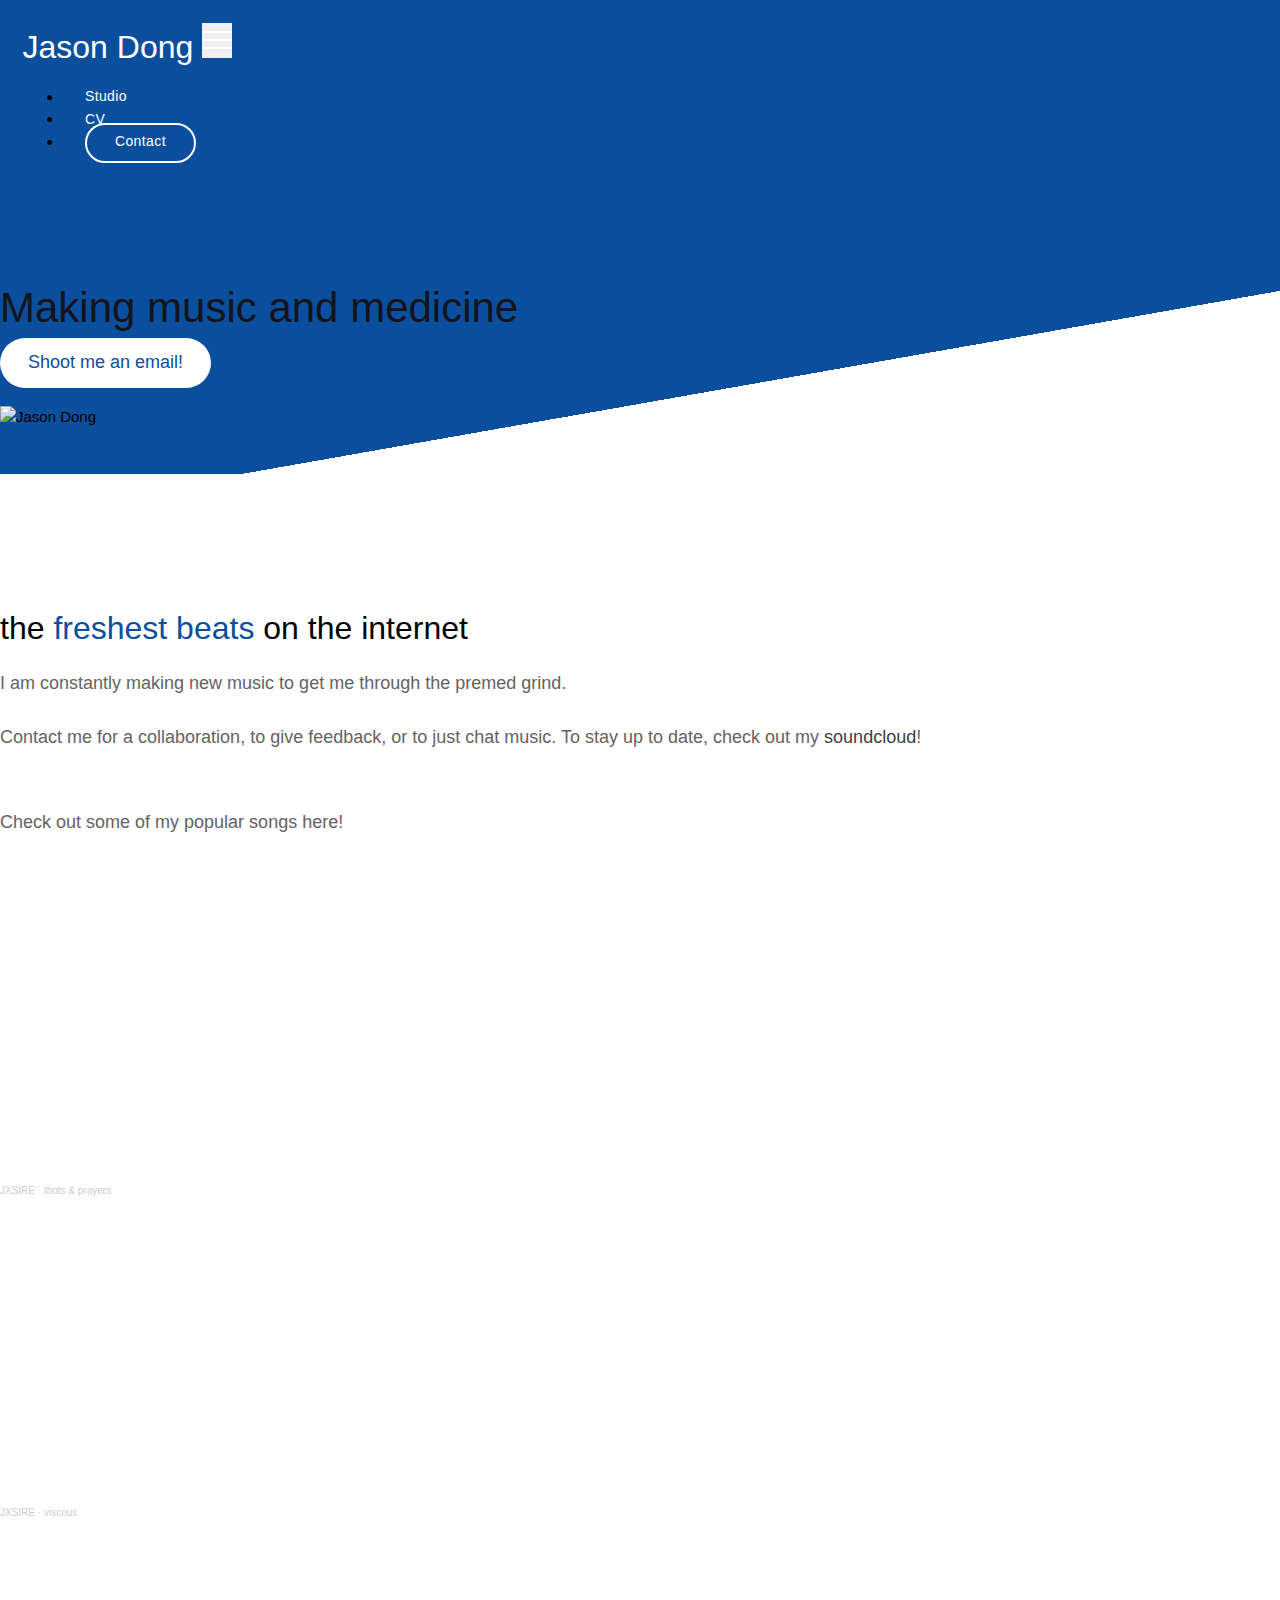
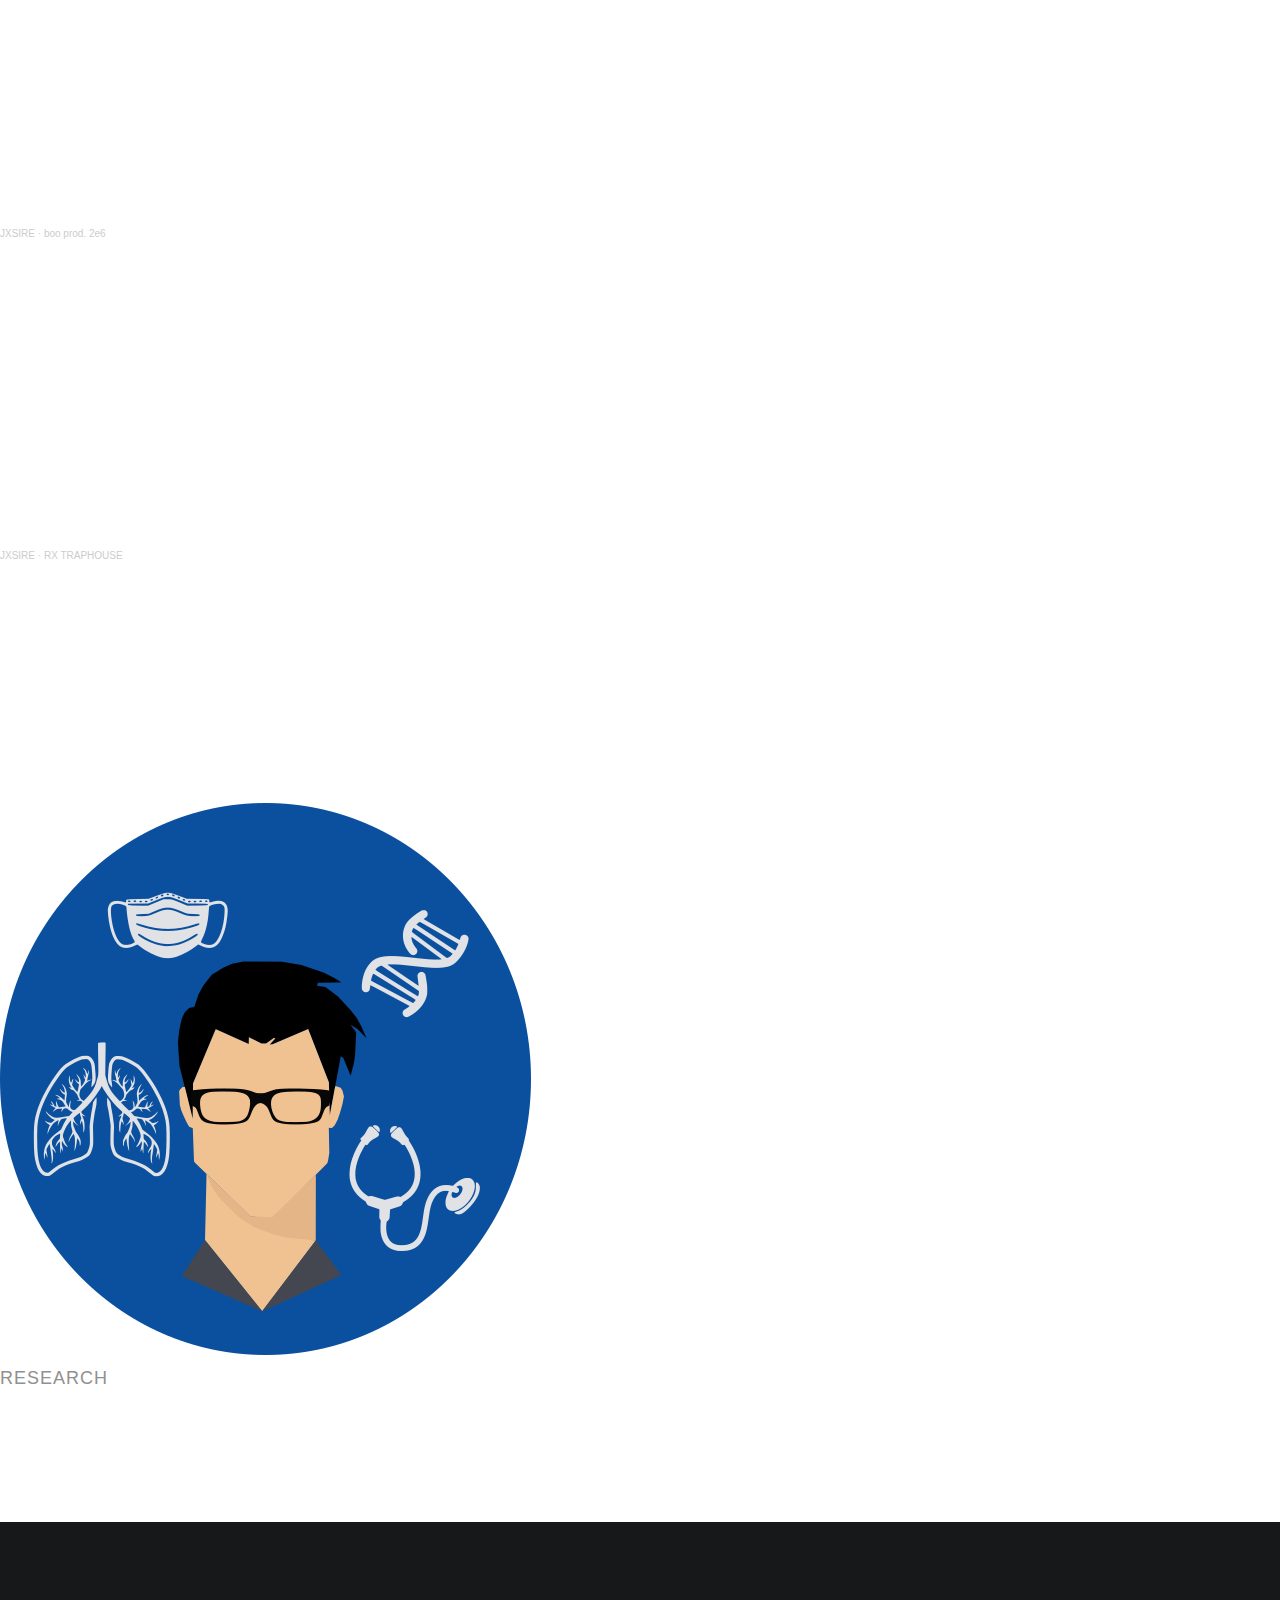
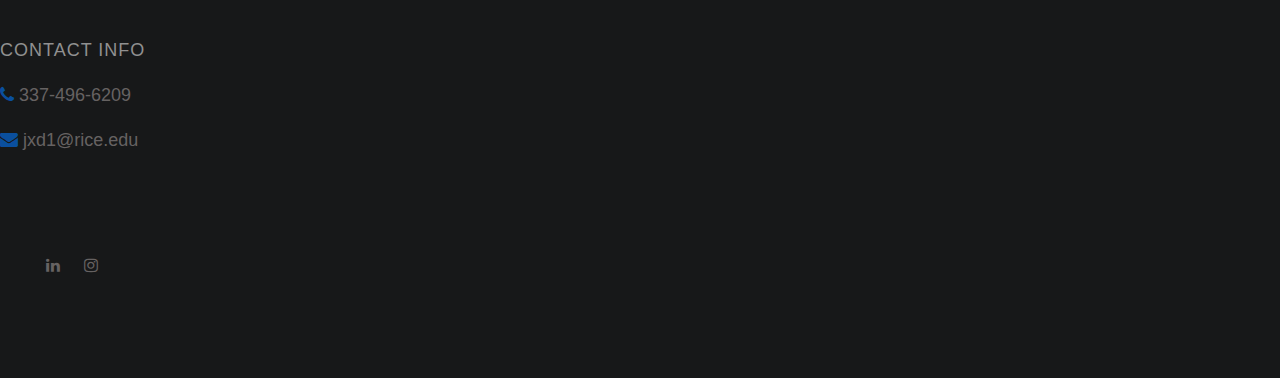
==== commit 6d7394a5: "Linked new LinkedIn profile" ====
--- a/index.html
+++ b/index.html
@@ -27,10 +27,13 @@
      <link rel="stylesheet" href="https://cdnjs.cloudflare.com/ajax/libs/animate.css/4.0.0/animate.min.css"/>
      <link rel="stylesheet" href="css/swiper.min.css">
 
+     <script src='https://kit.fontawesome.com/a076d05399.js'></script>
+     <link rel="stylesheet" href="https://www.w3schools.com/w3css/4/w3.css">
+     <link rel='stylesheet' href='https://fonts.googleapis.com/css?family=Roboto'>
+     <link rel="stylesheet" href="https://cdnjs.cloudflare.com/ajax/libs/font-awesome/4.7.0/css/font-awesome.min.css">
+
      <!-- MAIN CSS -->
      <link rel="stylesheet" href="css/templatemo-digital-trend.css">
-
-     <script src='https://kit.fontawesome.com/a076d05399.js'></script>
      <script src="js/swiper.min.js"></script>
 
 </head>
@@ -124,6 +127,7 @@
                          <p data-aos="fade-up">Check out some of my popular 
                               songs here!
                          </p>
+                         <br>
                </div>
           </div>
 
@@ -195,37 +199,25 @@
           </div>
      </section>
 
-     <!-- TESTIMONIAL -->
-     <!-- <section class="testimonial section-padding">
+     <!-- Research -->
+     <section class="testimonial section-padding">
           <div class="container">
                <div class="row">
 
                     <div class="col-lg-6 col-md-5 col-12">
                         <div class="contact-image" data-aos="fade-up">
 
-                          <img src="images/female-avatar.png" class="img-fluid" alt="website">
+                          <img src="images/jasonMedicalInterest.png" class="img-fluid" alt="website">
                         </div>
                     </div>
 
                     <div class="col-lg-6 col-md-7 col-12">
-                      <h4 class="my-5 pt-3" data-aos="fade-up" data-aos-delay="100">Client Testimonials</h4>
-
-                      <div class="quote" data-aos="fade-up" data-aos-delay="200"></div>
-
-                      <h2 class="mb-4" data-aos="fade-up" data-aos-delay="300">Lorem ipsum Sed eiusmod esse aliqua sed incididunt aliqua incididunt mollit id et sit proident dolor nulla sed commodo.</h2>
-
-                      <p data-aos="fade-up" data-aos-delay="400">
-                        <strong>Mary Zoe</strong>
-
-                        <span class="mx-1">/</span>
-
-                        <small>Digital Agency (CEO)</small>
-                      </p>
+                      <h4 class="my-5 pt-3" data-aos="fade-up" data-aos-delay="100">Research</h4>
                     </div>
 
                </div>
           </div>
-     </section> -->
+     </section>
 
 
     <footer class="site-footer">
@@ -279,6 +271,8 @@
           <div class="col-lg-3 mx-lg-auto col-md-6 col-12" data-aos="fade-up" data-aos-delay="600">
                <ul class="social-icon">
                  <li><a href="https://www.github.com/jxsire/"><i class="fab fa-github w3-hover-opacity"></i></a></li>
+                 <li><a href="https://www.linkedin.com/in/JasonXiaoDong"><i class="fa fa-linkedin w3-hover-opacity"></i></a></li>
+                 <li><a href="https://www.instagram.com/jxsire/"><i class="fa fa-instagram w3-hover-opacity"></i></a></li>
                  <li><a href="https://soundcloud.com/jxsire"><i class="fab fa-soundcloud w3-hover-opacity"></i></a></li>
                </ul>
           </div>
